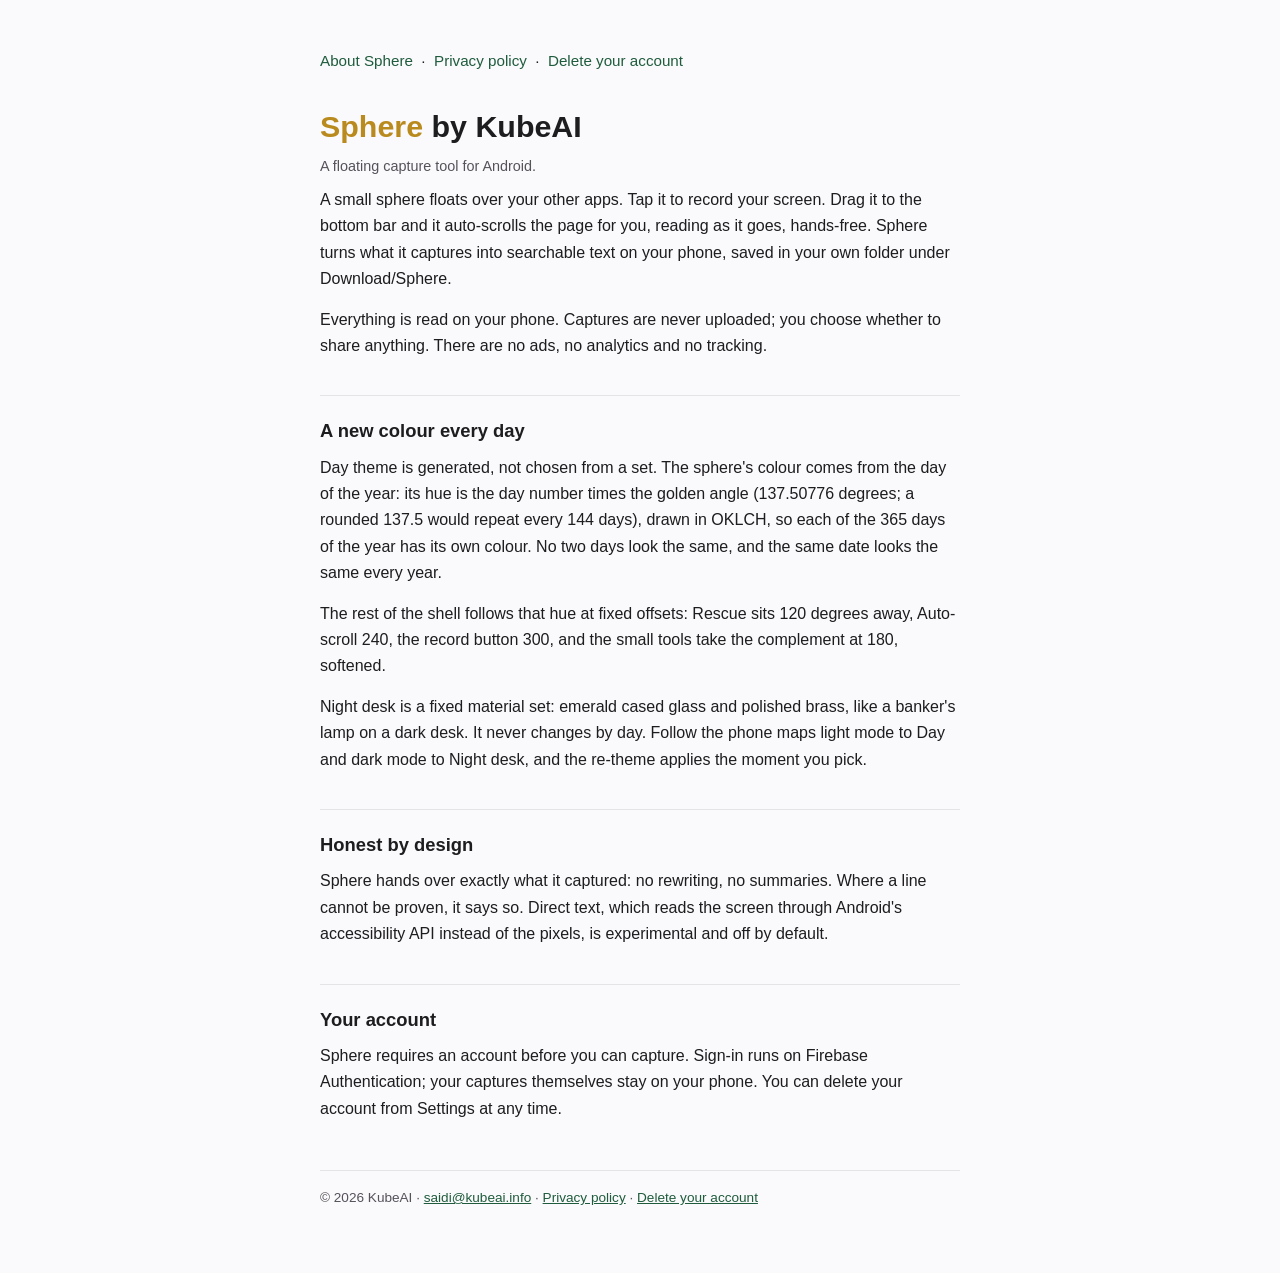
==== app/index.html @ 1e01c0e9 "Add About Sphere page with the daily-colour theme story; link it from the policy pages" ====
<!DOCTYPE html>
<html lang="en">
<head>
<meta charset="utf-8">
<meta name="viewport" content="width=device-width, initial-scale=1">
<title>Sphere by KubeAI - a floating capture tool for Android</title>
<meta name="description" content="Sphere by KubeAI: a floating capture tool for Android. A new colour every day, Night desk in emerald and brass, captures that stay on your phone.">
<style>
  :root { --ink:#1d1c1e; --ink2:#55525a; --gold:#b98a1e; --green:#1f5c3d; --hair:#e5e2e8; }
  * { box-sizing: border-box; }
  body { margin:0; font:16px/1.65 -apple-system, "Segoe UI", Roboto, Helvetica, Arial, sans-serif; color:var(--ink); background:#faf9fb; }
  main { max-width: 680px; margin: 0 auto; padding: 48px 20px 64px; }
  h1 { font-size: 1.9rem; margin: 0 0 4px; }
  h2 { font-size: 1.15rem; margin: 36px 0 8px; padding-top: 20px; border-top: 1px solid var(--hair); }
  .meta { color: var(--ink2); font-size: .9rem; margin-bottom: 8px; }
  p { margin: 0 0 14px; }
  a { color: var(--green); }
  nav.top { margin: 0 0 28px; font-size: .95rem; }
  nav.top a { text-decoration: none; }
  footer { margin-top: 48px; padding-top: 16px; border-top: 1px solid var(--hair); color: var(--ink2); font-size: .85rem; }
  .brand { color: var(--gold); }
</style>
</head>
<body>
<main>
<nav class="top"><a href="./">About Sphere</a> &nbsp;&middot;&nbsp; <a href="../">Privacy policy</a> &nbsp;&middot;&nbsp; <a href="../deletion/">Delete your account</a></nav>
<h1><span class="brand">Sphere</span> by KubeAI</h1>
<p class="meta">A floating capture tool for Android.</p>

<p>A small sphere floats over your other apps. Tap it to record your screen. Drag it to the bottom bar and it auto-scrolls the page for you, reading as it goes, hands-free. Sphere turns what it captures into searchable text on your phone, saved in your own folder under Download/Sphere.</p>

<p>Everything is read on your phone. Captures are never uploaded; you choose whether to share anything. There are no ads, no analytics and no tracking.</p>

<h2>A new colour every day</h2>
<p>Day theme is generated, not chosen from a set. The sphere's colour comes from the day of the year: its hue is the day number times the golden angle (137.50776 degrees; a rounded 137.5 would repeat every 144 days), drawn in OKLCH, so each of the 365 days of the year has its own colour. No two days look the same, and the same date looks the same every year.</p>
<p>The rest of the shell follows that hue at fixed offsets: Rescue sits 120 degrees away, Auto-scroll 240, the record button 300, and the small tools take the complement at 180, softened.</p>
<p>Night desk is a fixed material set: emerald cased glass and polished brass, like a banker's lamp on a dark desk. It never changes by day. Follow the phone maps light mode to Day and dark mode to Night desk, and the re-theme applies the moment you pick.</p>

<h2>Honest by design</h2>
<p>Sphere hands over exactly what it captured: no rewriting, no summaries. Where a line cannot be proven, it says so. Direct text, which reads the screen through Android's accessibility API instead of the pixels, is experimental and off by default.</p>

<h2>Your account</h2>
<p>Sphere requires an account before you can capture. Sign-in runs on Firebase Authentication; your captures themselves stay on your phone. You can delete your account from Settings at any time.</p>

<footer>&copy; 2026 KubeAI &middot; <a href="mailto:saidi@kubeai.info">saidi@kubeai.info</a> &middot; <a href="../">Privacy policy</a> &middot; <a href="../deletion/">Delete your account</a></footer>
</main>
</body>
</html>
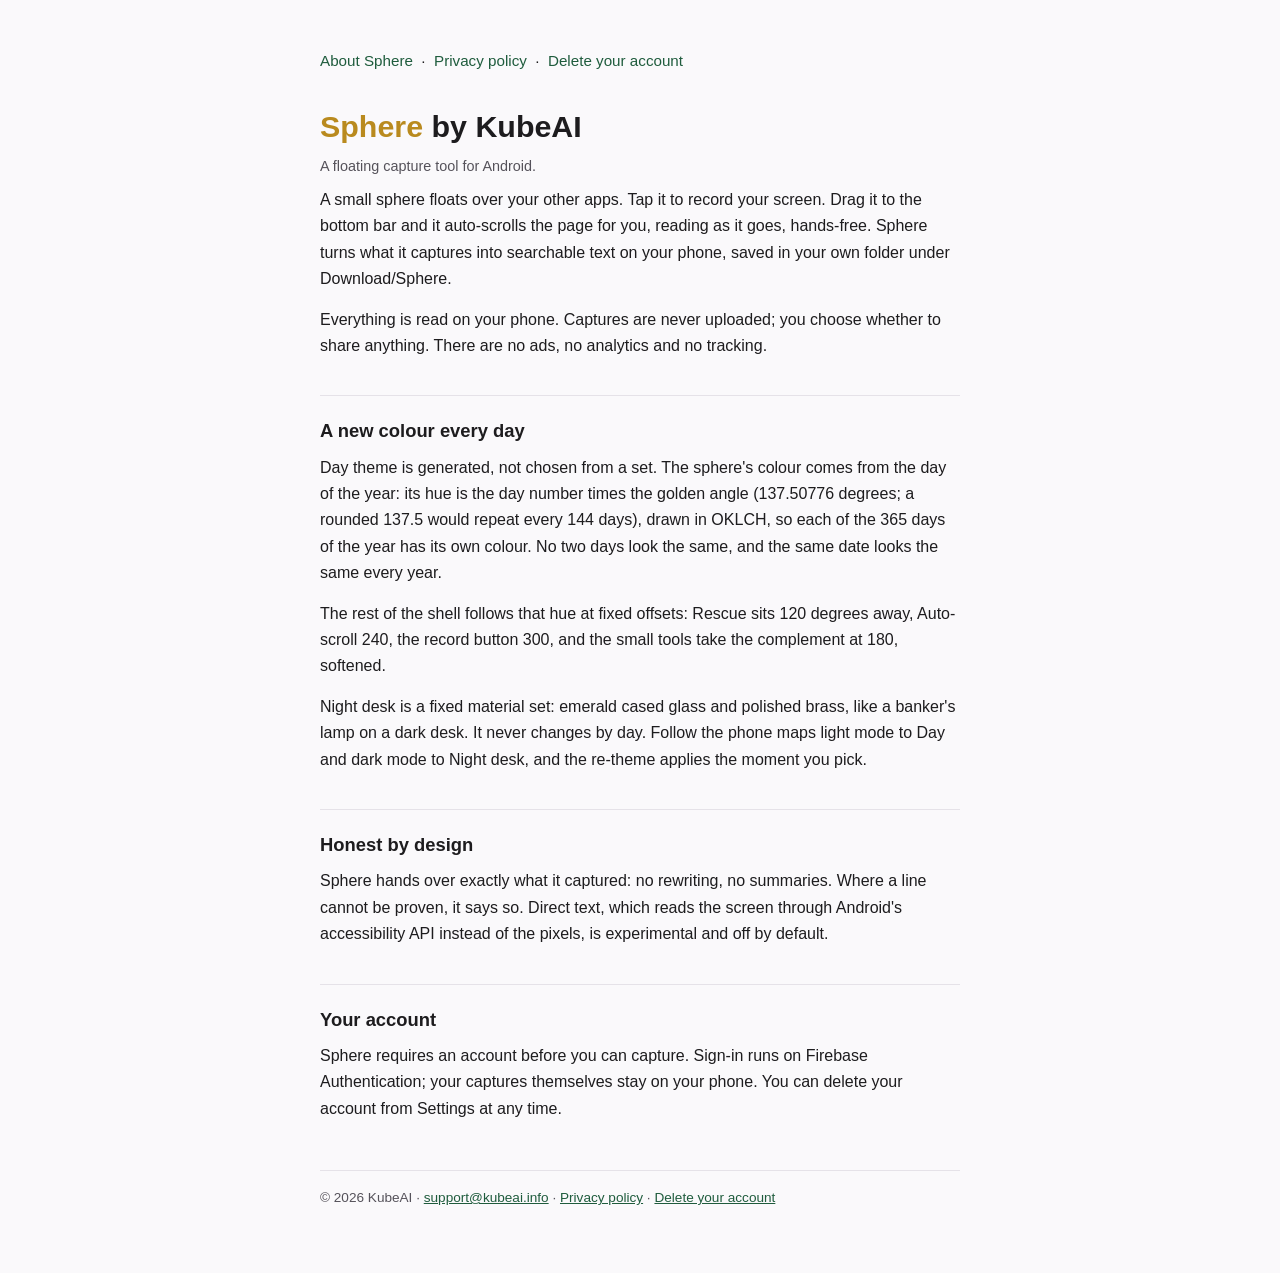
==== commit 00834ec8: "Alias swap: public contacts move to support@/privacy@" ====
--- a/app/index.html
+++ b/app/index.html
@@ -23,7 +23,7 @@
 </head>
 <body>
 <main>
-<nav class="top"><a href="./">About Sphere</a> &nbsp;&middot;&nbsp; <a href="../">Privacy policy</a> &nbsp;&middot;&nbsp; <a href="../deletion/">Delete your account</a></nav>
+<nav class="top"><a href="./">About Sphere</a> &nbsp;&middot;&nbsp; <a href="../privacy/">Privacy policy</a> &nbsp;&middot;&nbsp; <a href="../deletion/">Delete your account</a></nav>
 <h1><span class="brand">Sphere</span> by KubeAI</h1>
 <p class="meta">A floating capture tool for Android.</p>
 
@@ -42,7 +42,7 @@
 <h2>Your account</h2>
 <p>Sphere requires an account before you can capture. Sign-in runs on Firebase Authentication; your captures themselves stay on your phone. You can delete your account from Settings at any time.</p>
 
-<footer>&copy; 2026 KubeAI &middot; <a href="mailto:saidi@kubeai.info">saidi@kubeai.info</a> &middot; <a href="../">Privacy policy</a> &middot; <a href="../deletion/">Delete your account</a></footer>
+<footer>&copy; 2026 KubeAI &middot; <a href="mailto:support@kubeai.info">support@kubeai.info</a> &middot; <a href="../privacy/">Privacy policy</a> &middot; <a href="../deletion/">Delete your account</a></footer>
 </main>
 </body>
 </html>
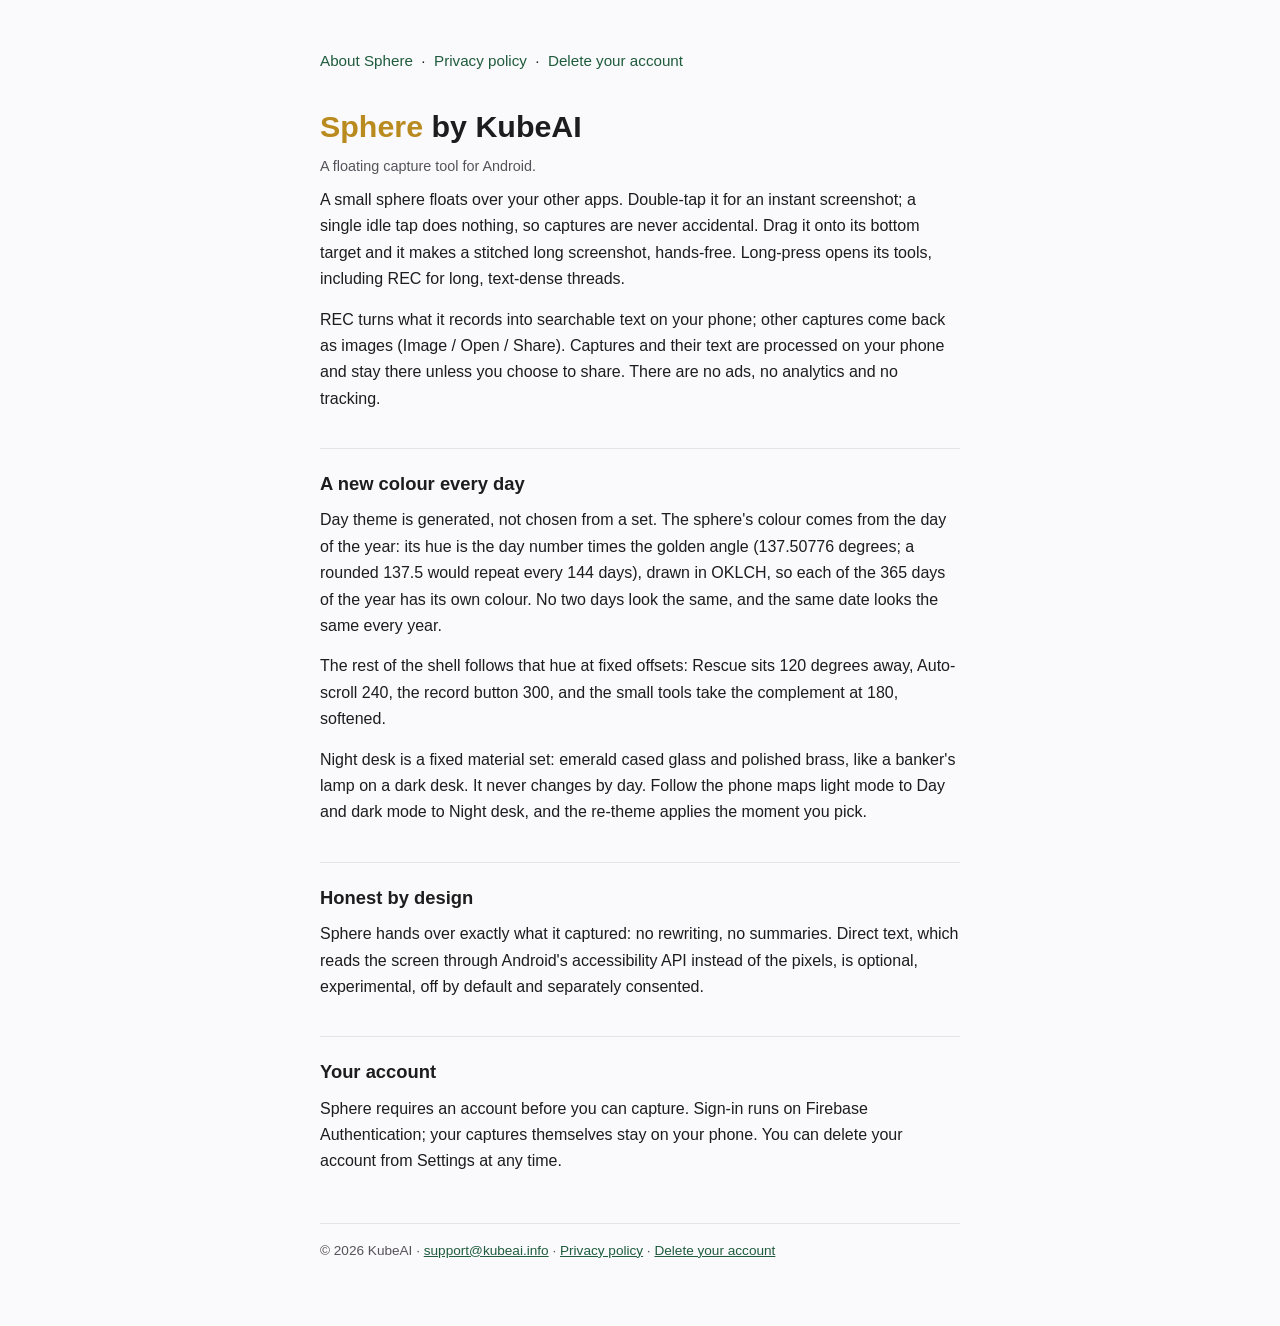
==== commit 4705e974: "Live copy fixes per design team review: double-tap capture, REC-only text, Auto capture not auto-scr" ====
--- a/app/index.html
+++ b/app/index.html
@@ -27,9 +27,9 @@
 <h1><span class="brand">Sphere</span> by KubeAI</h1>
 <p class="meta">A floating capture tool for Android.</p>
 
-<p>A small sphere floats over your other apps. Tap it to record your screen. Drag it to the bottom bar and it auto-scrolls the page for you, reading as it goes, hands-free. Sphere turns what it captures into searchable text on your phone, saved in your own folder under Download/Sphere.</p>
+<p>A small sphere floats over your other apps. Double-tap it for an instant screenshot; a single idle tap does nothing, so captures are never accidental. Drag it onto its bottom target and it makes a stitched long screenshot, hands-free. Long-press opens its tools, including REC for long, text-dense threads.</p>
 
-<p>Everything is read on your phone. Captures are never uploaded; you choose whether to share anything. There are no ads, no analytics and no tracking.</p>
+<p>REC turns what it records into searchable text on your phone; other captures come back as images (Image / Open / Share). Captures and their text are processed on your phone and stay there unless you choose to share. There are no ads, no analytics and no tracking.</p>
 
 <h2>A new colour every day</h2>
 <p>Day theme is generated, not chosen from a set. The sphere's colour comes from the day of the year: its hue is the day number times the golden angle (137.50776 degrees; a rounded 137.5 would repeat every 144 days), drawn in OKLCH, so each of the 365 days of the year has its own colour. No two days look the same, and the same date looks the same every year.</p>
@@ -37,7 +37,7 @@
 <p>Night desk is a fixed material set: emerald cased glass and polished brass, like a banker's lamp on a dark desk. It never changes by day. Follow the phone maps light mode to Day and dark mode to Night desk, and the re-theme applies the moment you pick.</p>
 
 <h2>Honest by design</h2>
-<p>Sphere hands over exactly what it captured: no rewriting, no summaries. Where a line cannot be proven, it says so. Direct text, which reads the screen through Android's accessibility API instead of the pixels, is experimental and off by default.</p>
+<p>Sphere hands over exactly what it captured: no rewriting, no summaries. Direct text, which reads the screen through Android's accessibility API instead of the pixels, is optional, experimental, off by default and separately consented.</p>
 
 <h2>Your account</h2>
 <p>Sphere requires an account before you can capture. Sign-in runs on Firebase Authentication; your captures themselves stay on your phone. You can delete your account from Settings at any time.</p>
